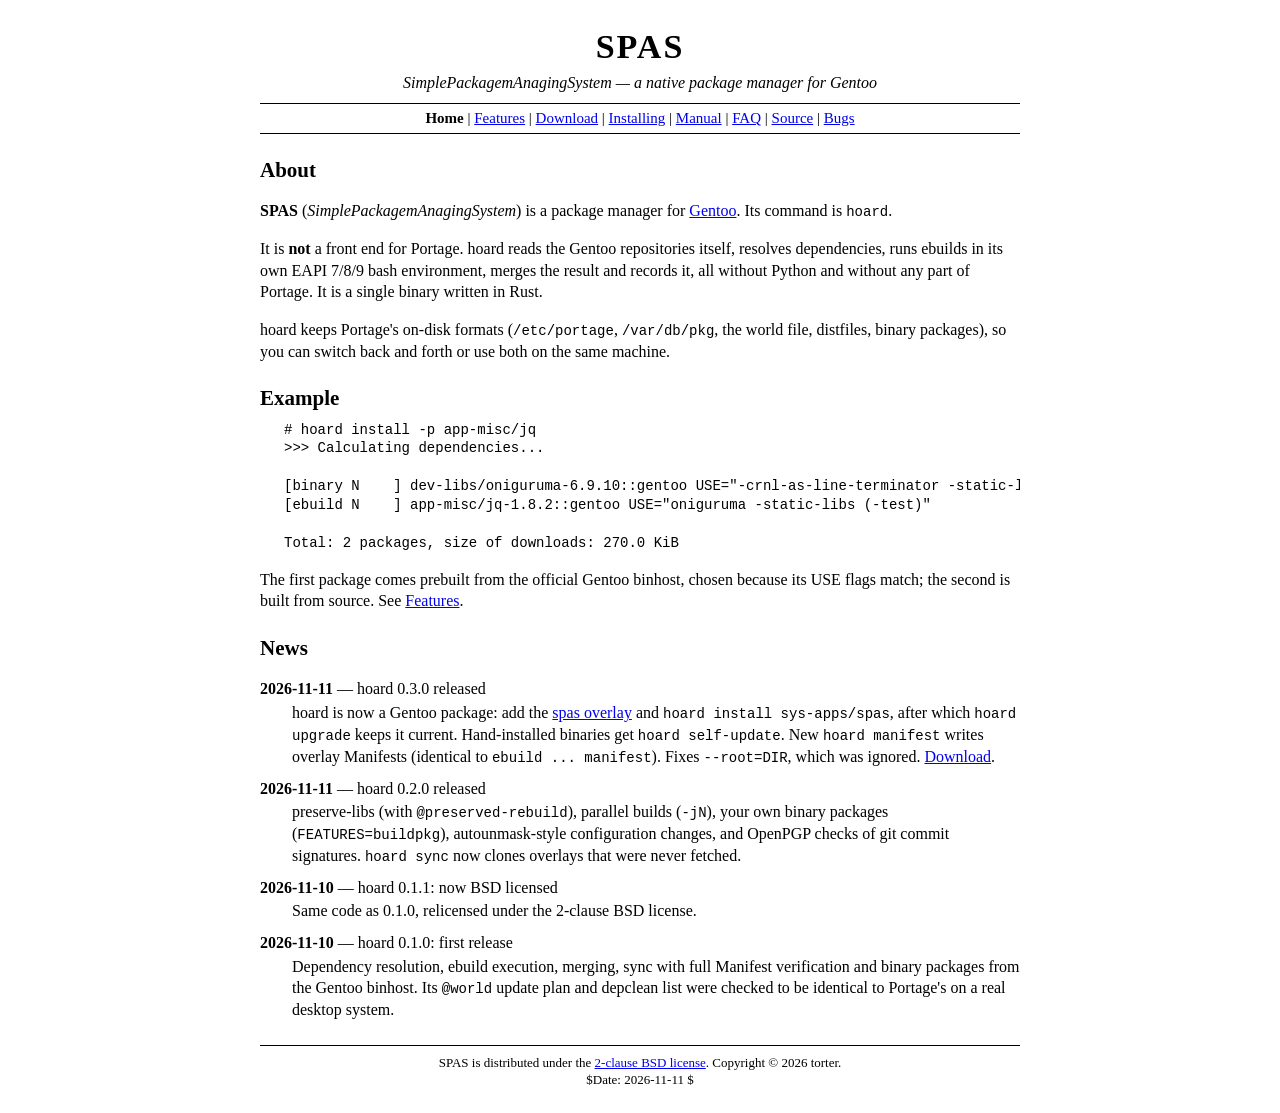
==== docs/index.html @ d429a4b4 "Website for spas.chamesle.org" ====
<!DOCTYPE HTML PUBLIC "-//W3C//DTD HTML 4.01//EN" "http://www.w3.org/TR/html4/strict.dtd">
<html lang="en">
<head>
<meta http-equiv="Content-Type" content="text/html; charset=utf-8">
<meta name="viewport" content="width=device-width, initial-scale=1">
<meta name="description" content="SPAS (SimplePackagemAnagingSystem): hoard, a native package manager for Gentoo written in Rust.">
<title>SPAS: SimplePackagemAnagingSystem</title>
<link rel="stylesheet" type="text/css" href="style.css">
</head>
<body>
<div id="page">

<div id="top">
<h1><a href="index.html">SPAS</a></h1>
<div class="sub">SimplePackagemAnagingSystem &mdash; a native package manager for Gentoo</div>
</div>

<div id="nav">
<b>Home</b> |
<a href="features.html">Features</a> |
<a href="download.html">Download</a> |
<a href="install.html">Installing</a> |
<a href="manual.html">Manual</a> |
<a href="faq.html">FAQ</a> |
<a href="https://github.com/tortr-rs/SimplePackagemAnagingSystem">Source</a> |
<a href="https://github.com/tortr-rs/SimplePackagemAnagingSystem/issues">Bugs</a>
</div>

<h2>About</h2>

<p><b>SPAS</b> (<i>SimplePackagemAnagingSystem</i>) is a package manager
for <a href="https://www.gentoo.org/">Gentoo</a>. Its command is <tt>hoard</tt>.</p>

<p>It is <b>not</b> a front end for Portage. hoard reads the Gentoo repositories itself,
resolves dependencies, runs ebuilds in its own EAPI 7/8/9 bash environment, merges the result
and records it, all without Python and without any part of Portage. It is a single binary
written in Rust.</p>

<p>hoard keeps Portage's on-disk formats (<tt>/etc/portage</tt>, <tt>/var/db/pkg</tt>,
the world file, distfiles, binary packages), so you can switch back and forth or use both on
the same machine.</p>

<h2>Example</h2>
<pre># hoard install -p app-misc/jq
&gt;&gt;&gt; Calculating dependencies...

[binary N    ] dev-libs/oniguruma-6.9.10::gentoo USE="-crnl-as-line-terminator -static-libs" ABI_X86="-32 (64) (-x32)" 270.0 KiB
[ebuild N    ] app-misc/jq-1.8.2::gentoo USE="oniguruma -static-libs (-test)"

Total: 2 packages, size of downloads: 270.0 KiB</pre>

<p>The first package comes prebuilt from the official Gentoo binhost, chosen because its USE flags
match; the second is built from source. See <a href="features.html">Features</a>.</p>

<h2>News</h2>
<dl class="news">
<dt><b>2026-11-11</b> &mdash; hoard 0.3.0 released</dt>
<dd>hoard is now a Gentoo package: add the <a href="https://github.com/tortr-rs/spas-overlay">spas overlay</a> and
<tt>hoard install sys-apps/spas</tt>, after which <tt>hoard upgrade</tt> keeps it current.
Hand-installed binaries get <tt>hoard self-update</tt>. New <tt>hoard manifest</tt> writes overlay
Manifests (identical to <tt>ebuild ... manifest</tt>). Fixes <tt>--root=DIR</tt>, which was ignored.
<a href="download.html">Download</a>.</dd>

<dt><b>2026-11-11</b> &mdash; hoard 0.2.0 released</dt>
<dd>preserve-libs (with <tt>@preserved-rebuild</tt>), parallel builds (<tt>-jN</tt>),
your own binary packages (<tt>FEATURES=buildpkg</tt>), autounmask-style configuration changes,
and OpenPGP checks of git commit signatures. <tt>hoard sync</tt> now clones overlays that
were never fetched.</dd>

<dt><b>2026-11-10</b> &mdash; hoard 0.1.1: now BSD licensed</dt>
<dd>Same code as 0.1.0, relicensed under the 2-clause BSD license.</dd>

<dt><b>2026-11-10</b> &mdash; hoard 0.1.0: first release</dt>
<dd>Dependency resolution, ebuild execution, merging, sync with full Manifest verification and
binary packages from the Gentoo binhost. Its <tt>@world</tt> update plan and depclean list were
checked to be identical to Portage's on a real desktop system.</dd>
</dl>

<hr>
<div id="foot">
SPAS is distributed under the <a href="https://github.com/tortr-rs/SimplePackagemAnagingSystem/blob/master/LICENSE">2-clause BSD license</a>.
Copyright &copy; 2026 torter.<br>
$Date: 2026-11-11 $
</div>

</div>
</body>
</html>
---- docs/style.css ----
/* spas.chamesle.org */

body {
	margin: 0;
	padding: 0 16px;
	background: #ffffff;
	color: #000000;
	font-family: "Times New Roman", Times, serif;
	font-size: 16px;
	line-height: 1.35;
}

a:link    { color: #0000ee; }
a:visited { color: #551a8b; }
a:active  { color: #ee0000; }

#page {
	max-width: 760px;
	margin: 0 auto;
	padding: 16px 0 24px 0;
}

#top { text-align: center; }
#top h1 {
	font-size: 34px;
	margin: 8px 0 0 0;
	letter-spacing: 2px;
}
#top h1 a { color: #000000; text-decoration: none; }
#top .sub { font-style: italic; margin: 2px 0 10px 0; }

#nav {
	text-align: center;
	font-size: 15px;
	padding: 4px 0;
	border-top: 1px solid #000000;
	border-bottom: 1px solid #000000;
}

h2 { font-size: 21px; margin: 22px 0 8px 0; }
h3 { font-size: 17px; margin: 18px 0 6px 0; }

pre, code, tt {
	font-family: "Courier New", Courier, monospace;
	font-size: 14px;
}
pre {
	margin: 8px 0 8px 24px;
	overflow-x: auto;
}

table.grid { border-collapse: collapse; margin: 8px 0; }
table.grid th, table.grid td {
	border: 1px solid #808080;
	padding: 2px 8px;
	text-align: left;
	vertical-align: top;
}
table.grid th { background: #e0e0e0; }

dl.news dt { margin-top: 10px; }
dl.news dd { margin: 2px 0 0 32px; }

/* the man page */
.man h2 { font-size: 16px; margin: 18px 0 4px 0; }
.man .ind { margin: 0 0 0 40px; }
.man dl { margin: 0 0 0 40px; }
.man dt { font-weight: bold; margin-top: 6px; }
.man dd { margin: 0 0 0 32px; }
.man table.hdr { width: 100%; }

hr { border: none; border-top: 1px solid #000000; margin: 24px 0 8px 0; }

#foot { font-size: 13px; text-align: center; }

@media screen and (max-width: 600px) {
	#top h1 { font-size: 28px; }
	pre { margin-left: 0; }
	table.grid { display: block; overflow-x: auto; }
	.man .ind, .man dl { margin-left: 16px; }
}
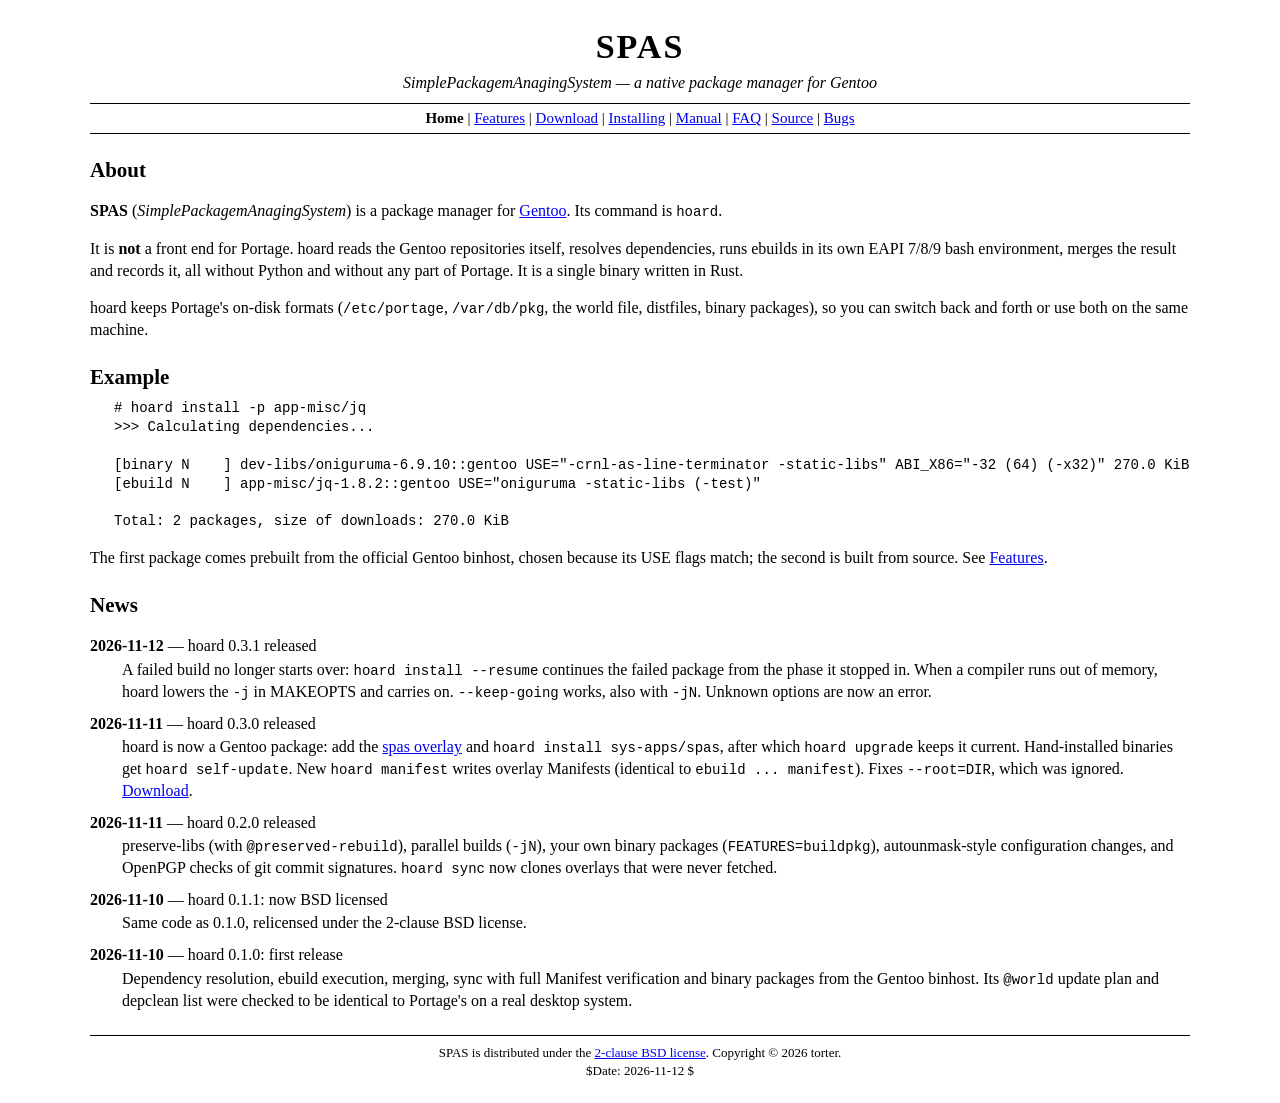
==== commit be00e091: "Website: hoard 0.3.1" ====
--- a/docs/index.html
+++ b/docs/index.html
@@ -54,6 +54,10 @@
 
 <h2>News</h2>
 <dl class="news">
+<dt><b>2026-11-12</b> &mdash; hoard 0.3.1 released</dt>
+<dd>A failed build no longer starts over: <tt>hoard install --resume</tt> continues the failed package
+from the phase it stopped in. When a compiler runs out of memory, hoard lowers the <tt>-j</tt> in MAKEOPTS
+and carries on. <tt>--keep-going</tt> works, also with <tt>-jN</tt>. Unknown options are now an error.</dd>
 <dt><b>2026-11-11</b> &mdash; hoard 0.3.0 released</dt>
 <dd>hoard is now a Gentoo package: add the <a href="https://github.com/tortr-rs/spas-overlay">spas overlay</a> and
 <tt>hoard install sys-apps/spas</tt>, after which <tt>hoard upgrade</tt> keeps it current.
@@ -80,7 +84,7 @@
 <div id="foot">
 SPAS is distributed under the <a href="https://github.com/tortr-rs/SimplePackagemAnagingSystem/blob/master/LICENSE">2-clause BSD license</a>.
 Copyright &copy; 2026 torter.<br>
-$Date: 2026-11-11 $
+$Date: 2026-11-12 $
 </div>
 
 </div>
--- a/docs/style.css
+++ b/docs/style.css
@@ -15,7 +15,7 @@
 a:active  { color: #ee0000; }
 
 #page {
-	max-width: 760px;
+	max-width: 1100px;
 	margin: 0 auto;
 	padding: 16px 0 24px 0;
 }
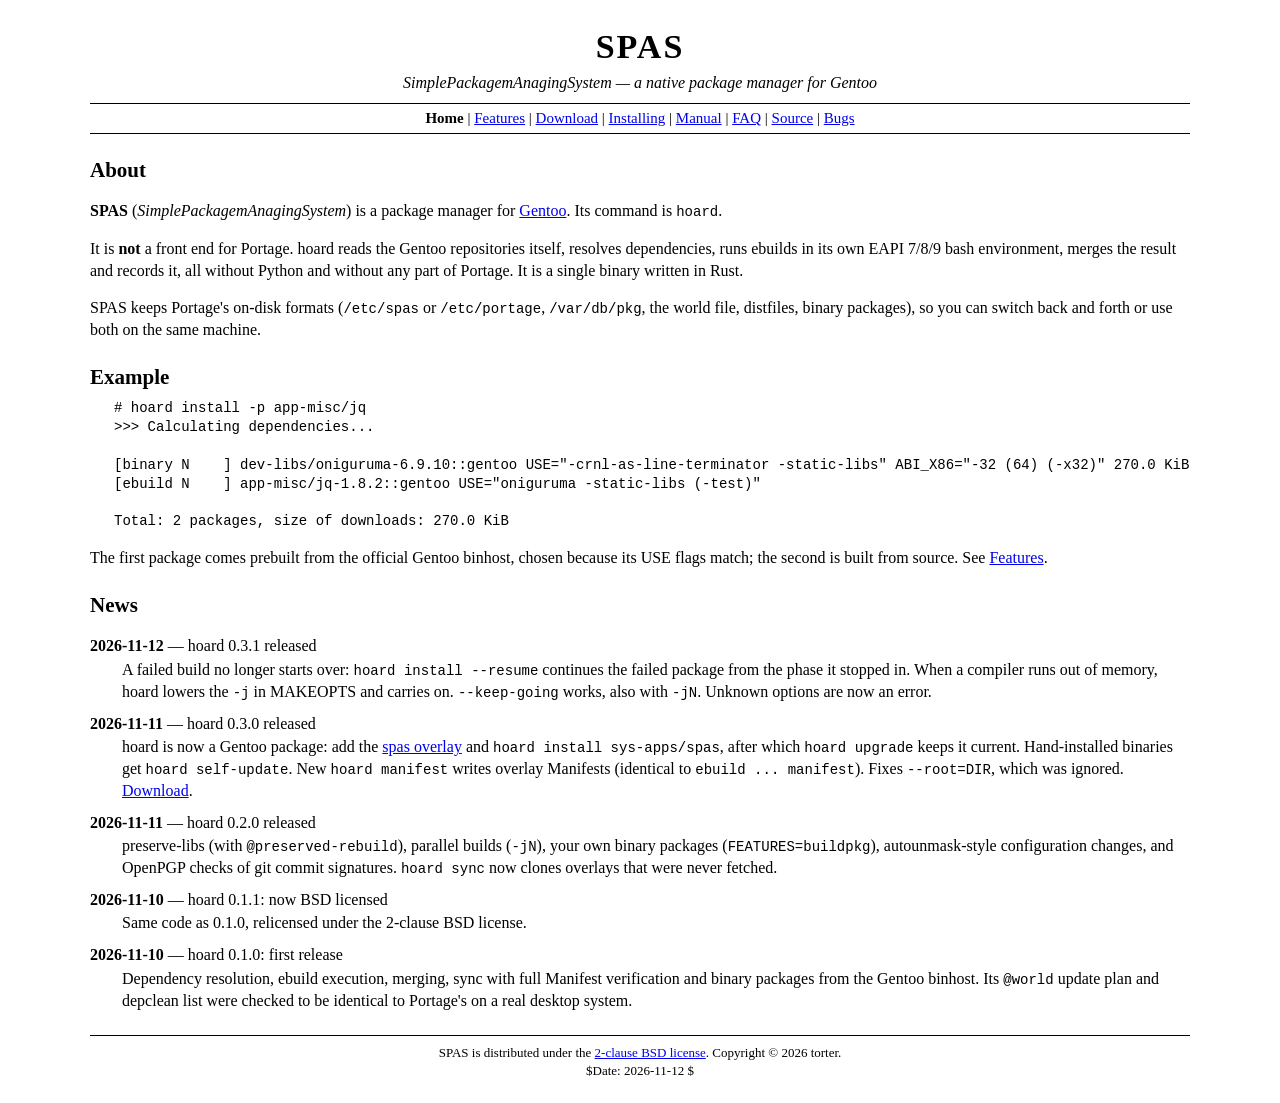
==== commit 7f301ff5: "docs: /etc/spas is where the configuration is read from, a note on building for musl" ====
--- a/docs/index.html
+++ b/docs/index.html
@@ -36,7 +36,7 @@
 and records it, all without Python and without any part of Portage. It is a single binary
 written in Rust.</p>
 
-<p>hoard keeps Portage's on-disk formats (<tt>/etc/portage</tt>, <tt>/var/db/pkg</tt>,
+<p>SPAS keeps Portage's on-disk formats (<tt>/etc/spas</tt> or <tt>/etc/portage</tt>, <tt>/var/db/pkg</tt>,
 the world file, distfiles, binary packages), so you can switch back and forth or use both on
 the same machine.</p>
 
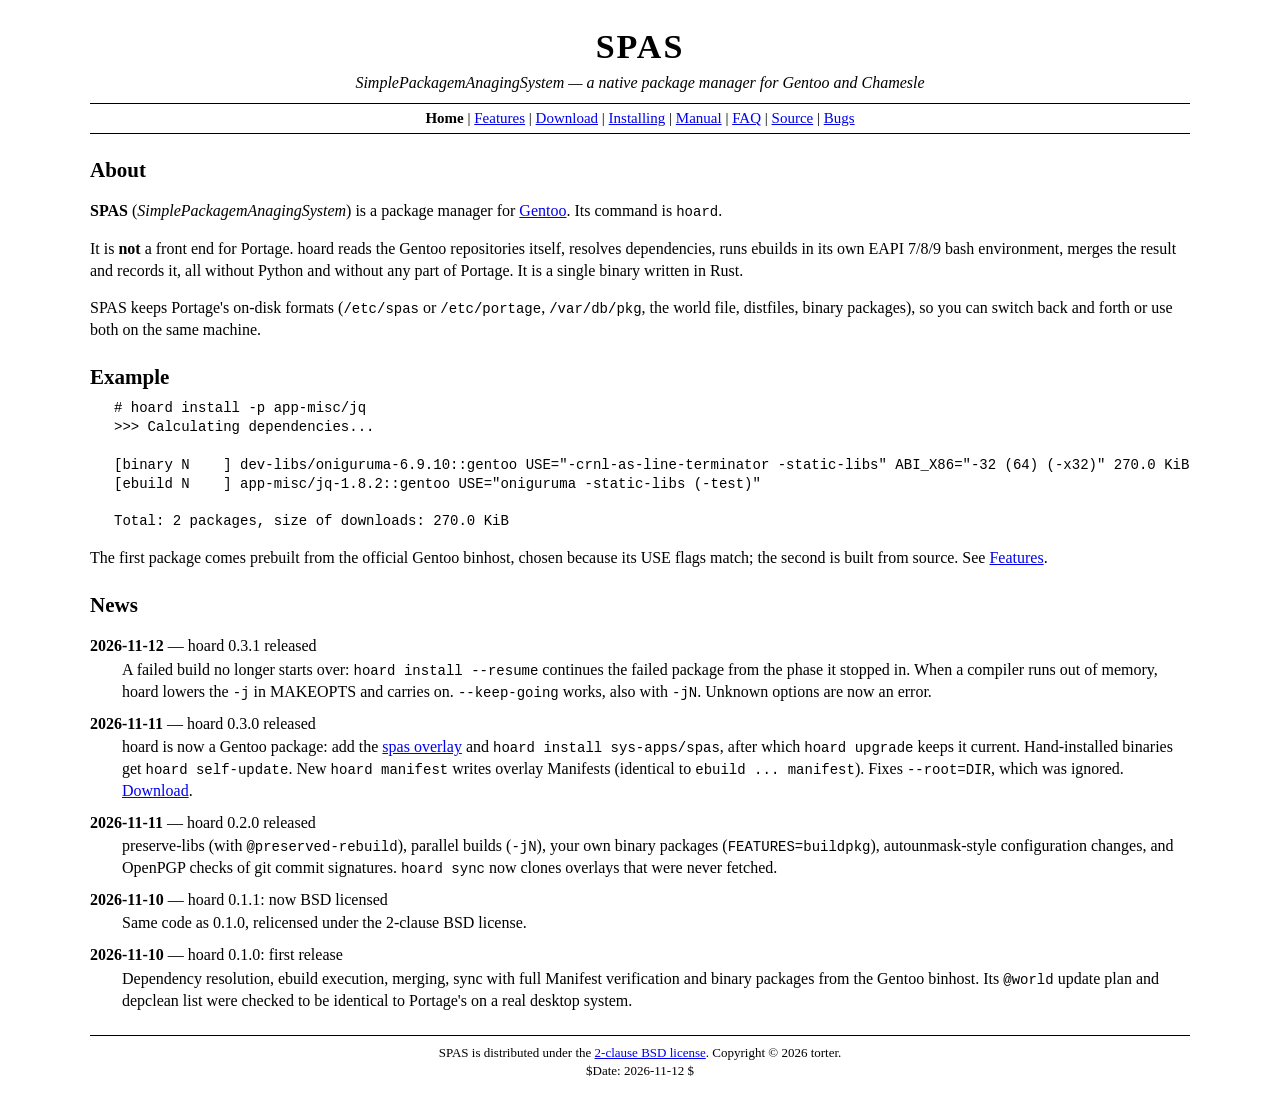
==== commit 763b393b: "SPAS is a package manager for Gentoo and Chamesle" ====
--- a/docs/index.html
+++ b/docs/index.html
@@ -3,7 +3,7 @@
 <head>
 <meta http-equiv="Content-Type" content="text/html; charset=utf-8">
 <meta name="viewport" content="width=device-width, initial-scale=1">
-<meta name="description" content="SPAS (SimplePackagemAnagingSystem): hoard, a native package manager for Gentoo written in Rust.">
+<meta name="description" content="SPAS (SimplePackagemAnagingSystem): hoard, a native package manager for Gentoo and Chamesle written in Rust.">
 <title>SPAS: SimplePackagemAnagingSystem</title>
 <link rel="stylesheet" type="text/css" href="style.css">
 </head>
@@ -12,7 +12,7 @@
 
 <div id="top">
 <h1><a href="index.html">SPAS</a></h1>
-<div class="sub">SimplePackagemAnagingSystem &mdash; a native package manager for Gentoo</div>
+<div class="sub">SimplePackagemAnagingSystem &mdash; a native package manager for Gentoo and Chamesle</div>
 </div>
 
 <div id="nav">
